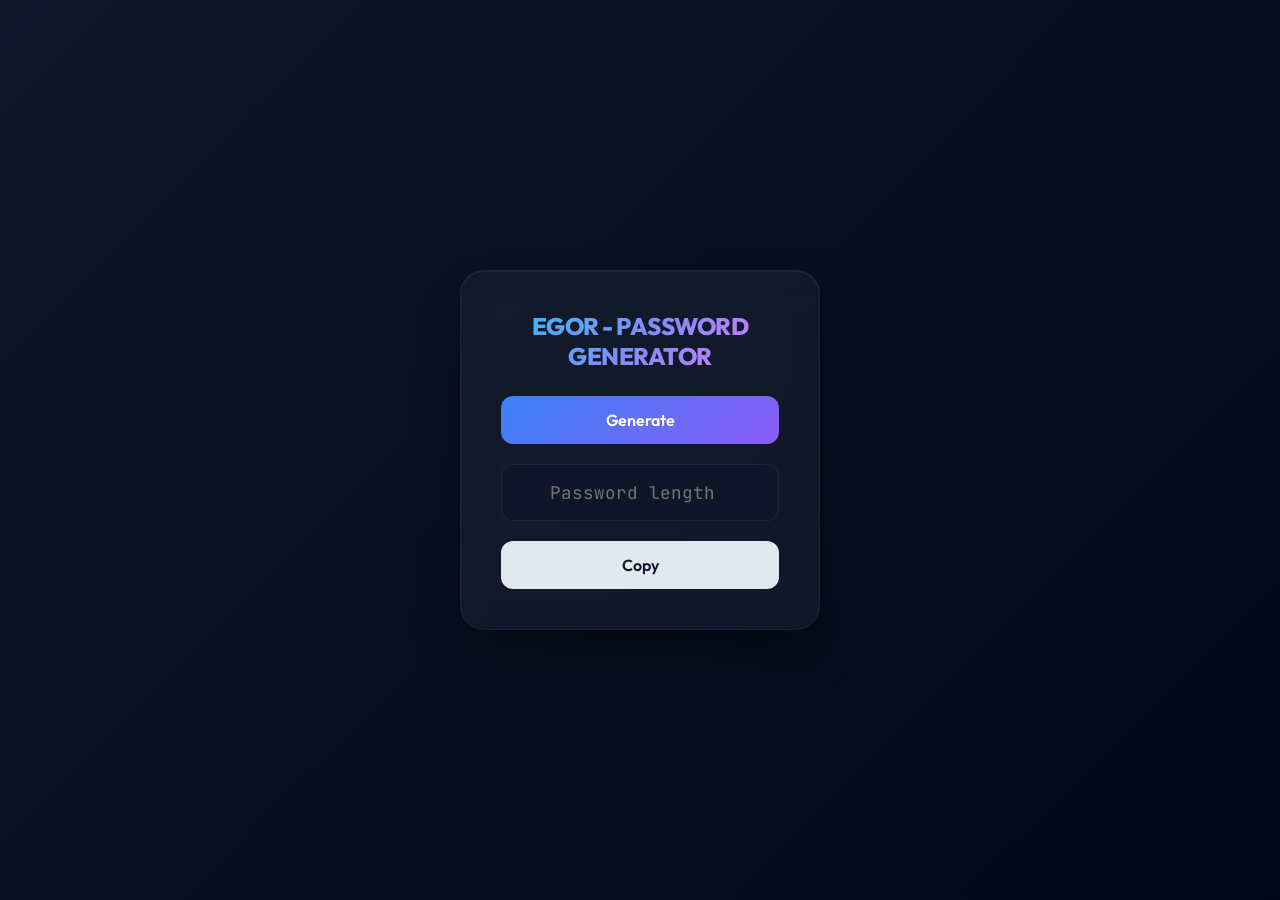
==== index.html @ 6eee9721 "feat: initialize project with basic password generator HTML structure" ====
<!DOCTYPE html>
<html lang="en">
<head>
    <meta charset="UTF-8">
    <meta name="viewport" content="width=device-width, initial-scale=1.0">
    <link rel="stylesheet" href="html/style.css">
    <title>EGOR</title>
</head>
<body>
    <div class="container">
        <h1> EGOR - PASSWORD GENERATOR</h1>

        <button onclick="GeneratePassword()">Generate</button>

        <input type="number" id="length" placeholder="Password length">

        <button onclick="copypassword()">Copy</button>
    </div>
<script src="html/main.js"></script>
</body>
</html>
---- html/style.css ----
@import url('https://fonts.googleapis.com/css2?family=JetBrains+Mono:wght@400;700&family=Outfit:wght@400;600;800&display=swap');

* {
    box-sizing: border-box;
    margin: 0;
    padding: 0;
}

body {
    background: linear-gradient(135deg, #0f172a 0%, #020617 100%);
    color: #f8fafc;
    font-family: 'Outfit', sans-serif;
    display: flex;
    justify-content: center;
    align-items: center;
    height: 100vh;
    margin: 0;
    overflow: hidden;
}

.container {
    background: rgba(30, 41, 59, 0.4);
    backdrop-filter: blur(16px);
    -webkit-backdrop-filter: blur(16px);
    padding: 40px;
    border-radius: 24px;
    border: 1px solid rgba(255, 255, 255, 0.05);
    box-shadow: 0 25px 50px -12px rgba(0, 0, 0, 0.5), 
                inset 0 1px 0 rgba(255, 255, 255, 0.05);
    text-align: center;
    width: 360px;
    display: flex;
    flex-direction: column;
    gap: 20px;
}

h1 {
    font-size: 1.5rem;
    font-weight: 800;
    background: linear-gradient(135deg, #38bdf8, #818cf8, #e879f9);
    -webkit-background-clip: text;
    background-clip: text;
    -webkit-text-fill-color: transparent;
    margin-bottom: 5px;
    letter-spacing: -0.5px;
}

input {
    width: 100%;
    padding: 16px;
    background: rgba(15, 23, 42, 0.6);
    border: 1px solid rgba(148, 163, 184, 0.1);
    border-radius: 12px;
    color: #38bdf8;
    font-family: 'JetBrains Mono', monospace;
    font-size: 1.1rem;
    text-align: center;
    outline: none;
    transition: all 0.3s ease;
}

input:focus, input:not(:placeholder-shown) {
    border-color: rgba(56, 189, 248, 0.5);
    box-shadow: 0 0 20px rgba(56, 189, 248, 0.1);
}

button {
    padding: 14px;
    width: 100%;
    border: none;
    border-radius: 12px;
    background: #e2e8f0;
    color: #0f172a;
    font-family: 'Outfit', sans-serif;
    font-size: 1rem;
    font-weight: 600;
    cursor: pointer;
    transition: all 0.2s cubic-bezier(0.4, 0, 0.2, 1);
}

button:hover {
    transform: translateY(-2px);
    background: #ffffff;
    box-shadow: 0 10px 20px rgba(0, 0, 0, 0.2);
}

button:active {
    transform: translateY(0);
}

button:first-of-type {
    background: linear-gradient(135deg, #3b82f6, #8b5cf6);
    color: white;
}

button:first-of-type:hover {
    box-shadow: 0 10px 25px rgba(139, 92, 246, 0.4);
    background: linear-gradient(135deg, #4f46e5, #7c3aed);
}
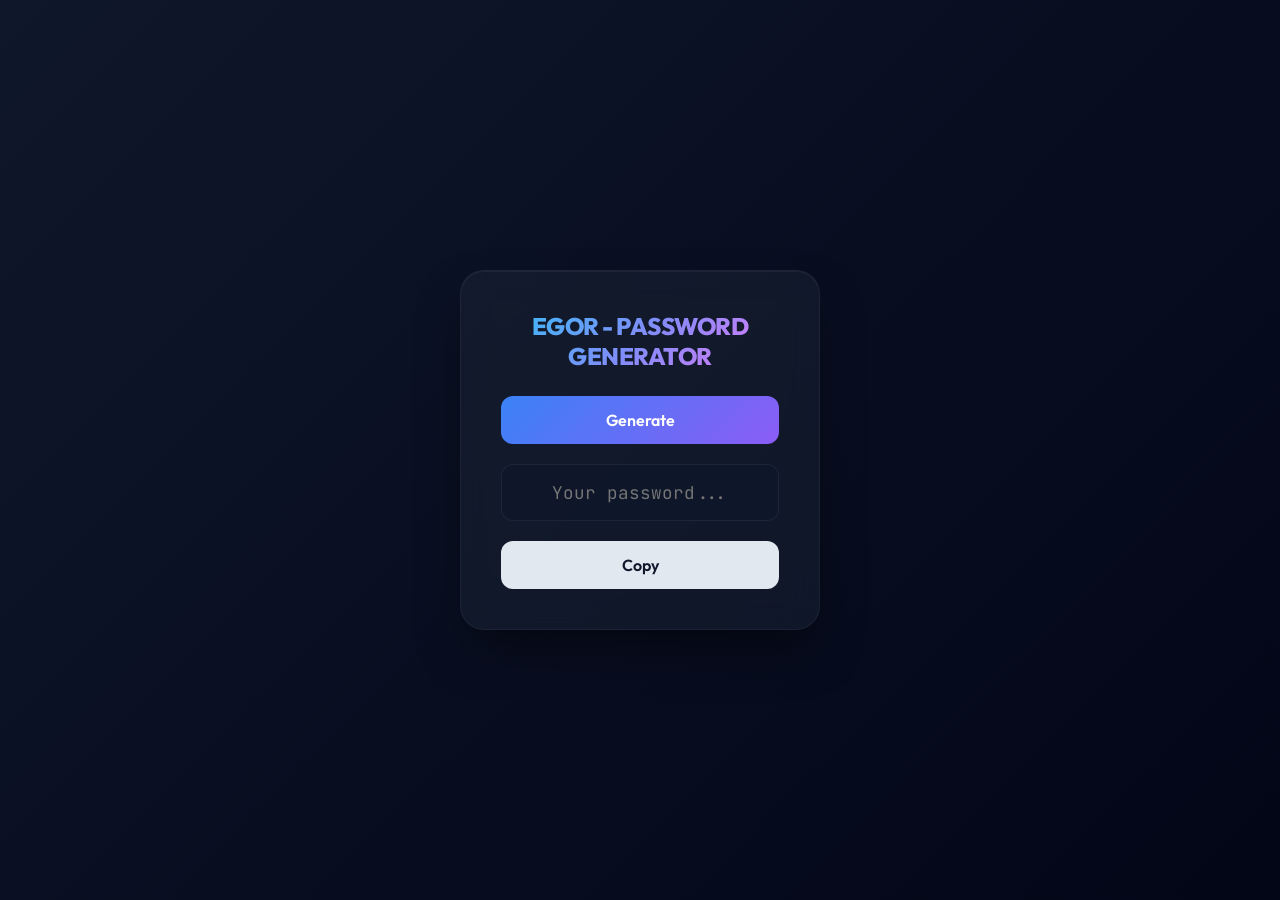
==== commit 3c36fc8a: "refactor: replace password length input with read-only result field in index.html" ====
--- a/index.html
+++ b/index.html
@@ -12,7 +12,7 @@
 
         <button onclick="GeneratePassword()">Generate</button>
 
-        <input type="number" id="length" placeholder="Password length">
+        <input type="text" id="result" readonly placeholder="Your password...">
 
         <button onclick="copypassword()">Copy</button>
     </div>
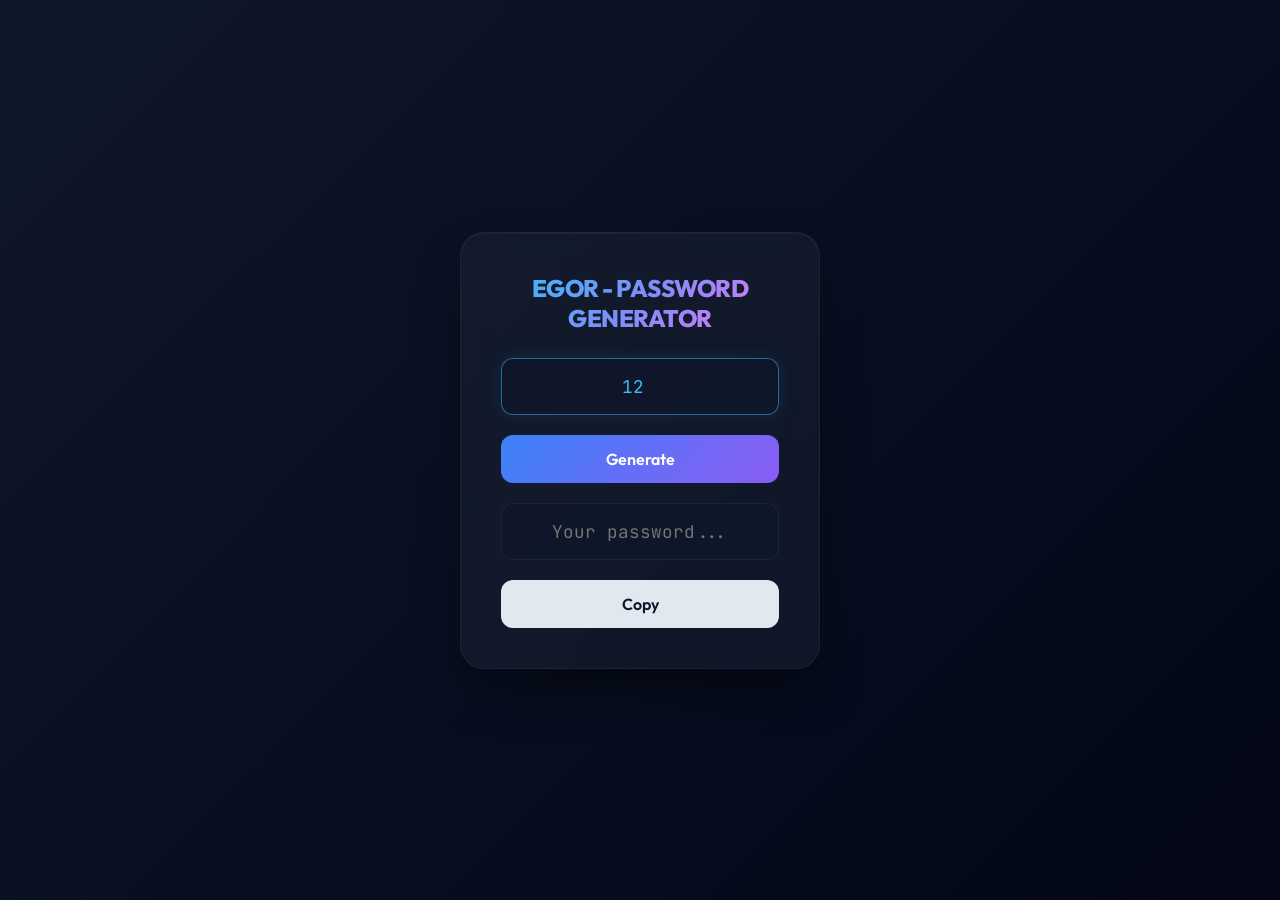
==== commit f25ecb64: "feat: add length input field and fix casing for copyPassword function call" ====
--- a/index.html
+++ b/index.html
@@ -10,11 +10,13 @@
     <div class="container">
         <h1> EGOR - PASSWORD GENERATOR</h1>
 
+        <input type="number" id="length" min="4" max="64" value="12" placeholder="Length">
+        
         <button onclick="GeneratePassword()">Generate</button>
 
         <input type="text" id="result" readonly placeholder="Your password...">
 
-        <button onclick="copypassword()">Copy</button>
+        <button onclick="copyPassword()">Copy</button>
     </div>
 <script src="html/main.js"></script>
 </body>
